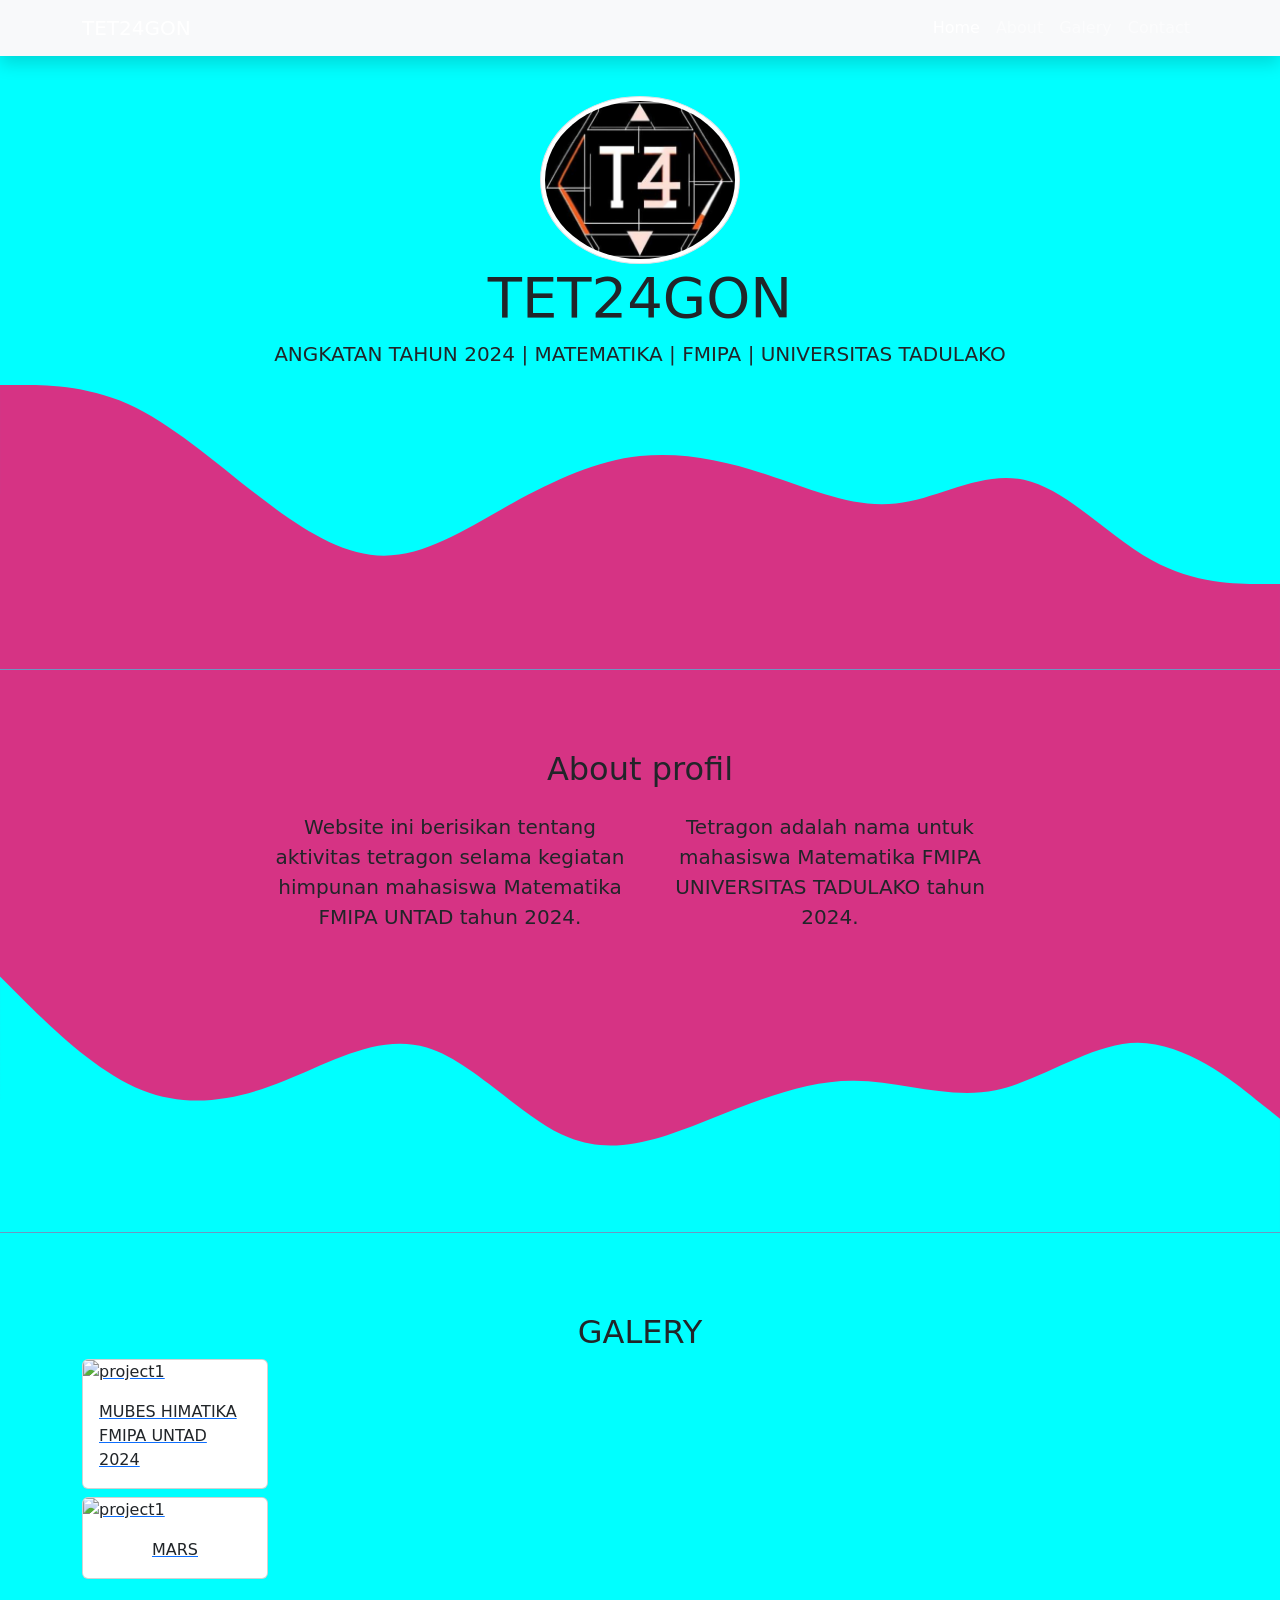
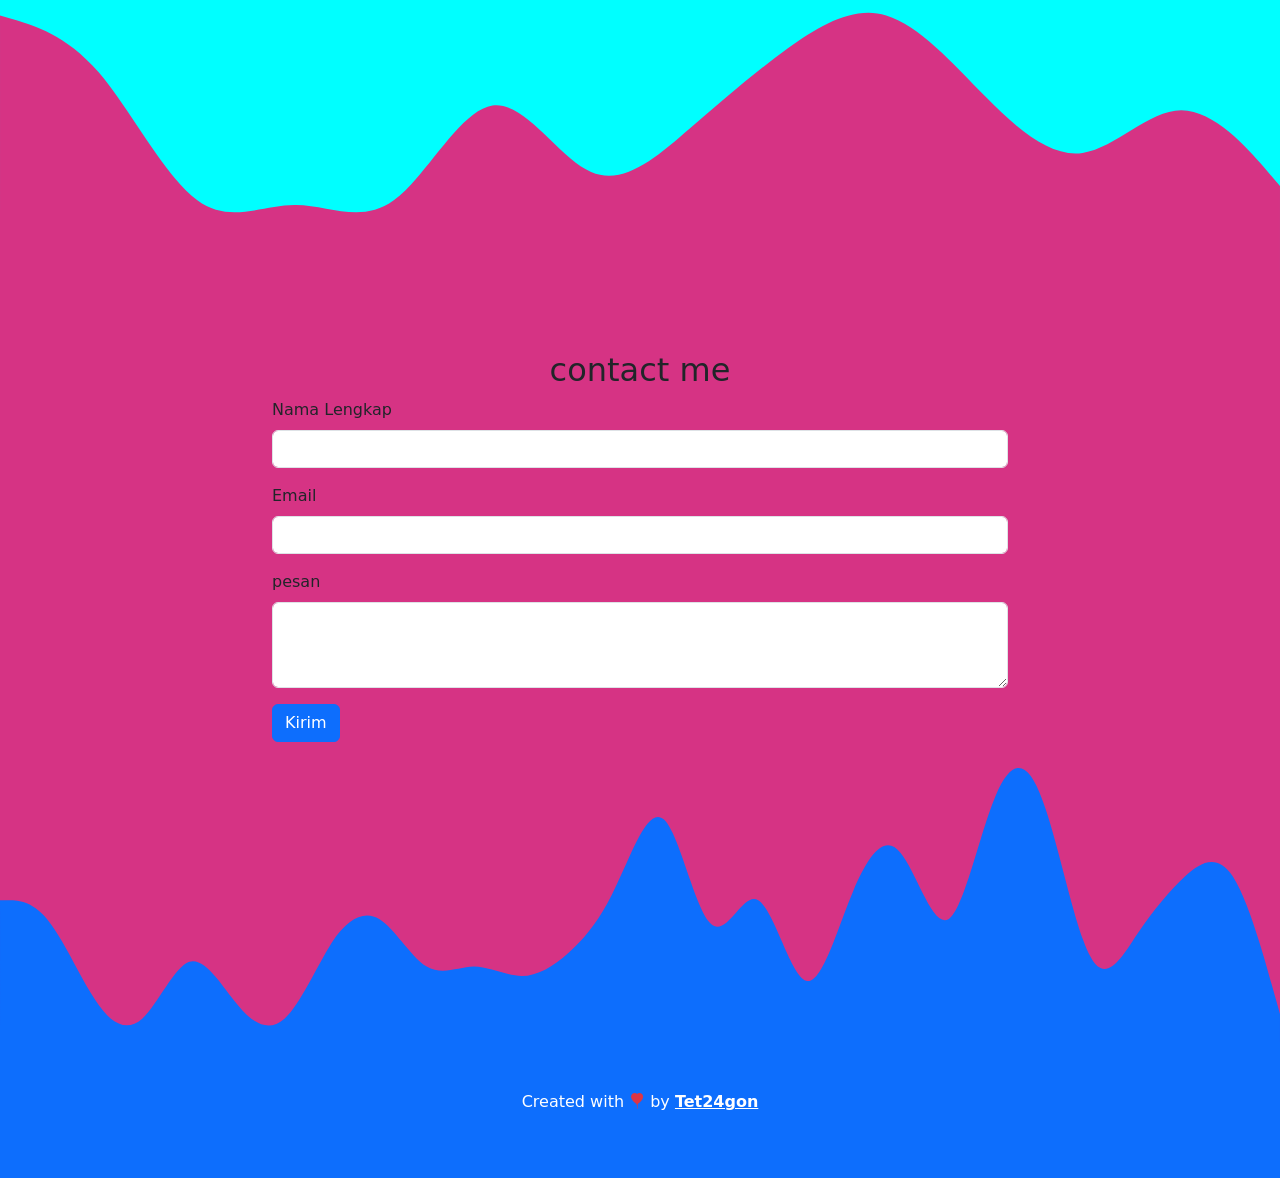
==== index.html @ 61226c6c "prtopolio" ====
<!DOCTYPE html>
<html lang="en">
  <head>
    <!-- Required meta tags -->
    <meta charset="utf-8" />
    <meta name="viewport" content="width=device-width, initial-scale=1" />

    <!-- Bootstrap CSS -->
    <link href="https://cdn.jsdelivr.net/npm/bootstrap@5.0.2/dist/css/bootstrap.min.css" rel="stylesheet" integrity="sha384-EVSTQN3/azprG1Anm3QDgpJLIm9Nao0Yz1ztcQTwFspd3yD65VohhpuuCOmLASjC" crossorigin="anonymous" />

    <!-- bootstrap icons -->
    <link rel="stylesheet" href="https://cdn.jsdelivr.net/npm/bootstrap-icons@1.11.3/font/bootstrap-icons.min.css" />

    <!-- My CSS -->
    <link rel="stylesheet" href="style.css" />

    <title>HIMATIKA PORTOPOLIO</title>
  </head>
  <body id="home">
    <!-- NAVBAR -->
    <nav class="navbar bg-body-tertiary navbar-expand-lg navbar-dark shadow bg-primary fixed-top">
      <div class="container">
        <a class="navbar-brand" href="#">TET24GON</a>
        <button class="navbar-toggler" type="button" data-bs-toggle="collapse" data-bs-target="#navbarNav" aria-controls="navbarNav" aria-expanded="false" aria-label="Toggle navigation">
          <span class="navbar-toggler-icon"></span>
        </button>
        <div class="collapse navbar-collapse" id="navbarNav">
          <ul class="navbar-nav ms-auto">
            <li class="nav-item">
              <a class="nav-link active" aria-current="page" href="#home">Home</a>
            </li>
            <li class="nav-item">
              <a class="nav-link" href="#about">About</a>
            </li>
            <li class="nav-item">
              <a class="nav-link" href="#galery">Galery</a>
            </li>
            <li class="nav-item">
              <a class="nav-link" href="#contact">Contact</a>
            </li>
          </ul>
        </div>
      </div>
    </nav>
    <!-- Akhir Navbar -->
    <!-- JUMBOTRON -->
    <section class="jumbotron text-center">
      <img src="img/logo.png" alt="TET24GON" width="200" class="rounded-circle img-thumbnail" />
      <h1 class="display-4">TET24GON</h1>
      <p class="lead">ANGKATAN TAHUN 2024 | MATEMATIKA | FMIPA | UNIVERSITAS TADULAKO</p>

      <svg xmlns="http://www.w3.org/2000/svg" viewBox="0 0 1440 320">
        <path
          fill="#d63384"
          fill-opacity="1"
          d="M0,0L24,0C48,0,96,0,144,21.3C192,43,240,85,288,122.7C336,160,384,192,432,192C480,192,528,160,576,133.3C624,107,672,85,720,80C768,75,816,85,864,101.3C912,117,960,139,1008,133.3C1056,128,1104,96,1152,106.7C1200,117,1248,171,1296,197.3C1344,224,1392,224,1416,224L1440,224L1440,320L1416,320C1392,320,1344,320,1296,320C1248,320,1200,320,1152,320C1104,320,1056,320,1008,320C960,320,912,320,864,320C816,320,768,320,720,320C672,320,624,320,576,320C528,320,480,320,432,320C384,320,336,320,288,320C240,320,192,320,144,320C96,320,48,320,24,320L0,320Z"
        ></path>
      </svg>
    </section>
    <!-- AKHIR JUMBOTRON -->

    <!-- about -->
    <section id="about" style="background-color: #d63384">
      <div class="container">
        <div class="row text-center mb-3">
          <div class="col">
            <h2>About profil</h2>
          </div>
        </div>

        <div class="row justify-content-center fs-5 text-center">
          <div class="col-md-4">
            <p>Website ini berisikan tentang aktivitas tetragon selama kegiatan himpunan mahasiswa Matematika FMIPA UNTAD tahun 2024.</p>
          </div>
          <div class="col-md-4">
            <p>Tetragon adalah nama untuk mahasiswa Matematika FMIPA UNIVERSITAS TADULAKO tahun 2024.</p>
          </div>
        </div>
      </div>
      <svg xmlns="http://www.w3.org/2000/svg" viewBox="0 0 1440 320">
        <path
          fill="#00ffff"
          fill-opacity="1"
          d="M0,32L26.7,58.7C53.3,85,107,139,160,160C213.3,181,267,171,320,149.3C373.3,128,427,96,480,112C533.3,128,587,192,640,213.3C693.3,235,747,213,800,192C853.3,171,907,149,960,149.3C1013.3,149,1067,171,1120,160C1173.3,149,1227,107,1280,106.7C1333.3,107,1387,149,1413,170.7L1440,192L1440,320L1413.3,320C1386.7,320,1333,320,1280,320C1226.7,320,1173,320,1120,320C1066.7,320,1013,320,960,320C906.7,320,853,320,800,320C746.7,320,693,320,640,320C586.7,320,533,320,480,320C426.7,320,373,320,320,320C266.7,320,213,320,160,320C106.7,320,53,320,27,320L0,320Z"
        ></path>
      </svg>
    </section>

    <!-- akhir about -->

    <!-- projects -->
    <section id="galery" style="background-color: #00ffff">
      <div class="container">
        <div class="row text-center">
          <div class="col">
            <h2>GALERY</h2>
          </div>
        </div>
        <div class="row">
          <a href="index2.html">
            <div class="col-md-2 mb-2">
              <div class="card">
                <img src="img/galery/palusidang.JPG" class="card-img-top" alt="project1" />
                <div class="card-body">
                  <p class="card-text">MUBES HIMATIKA FMIPA UNTAD 2024</p>
                </div>
              </div>
            </div>
          </a>
          <a href="index3.html">
            <div class="col-md-2 mb-2">
              <div class="card">
                <img src="img/logo2.JPG" class="card-img-top" alt="project1" />
                <div class="card-body">
                  <p class="card-text text-center">MARS</p>
                </div>
              </div>
            </div>
          </a>
        </div>
      </div>
      <svg xmlns="http://www.w3.org/2000/svg" viewBox="0 0 1440 320">
        <path
          fill="#d63384"
          fill-opacity="1"
          d="M0,32L18.5,37.3C36.9,43,74,53,111,96C147.7,139,185,213,222,240C258.5,267,295,245,332,245.3C369.2,245,406,267,443,240C480,213,517,139,554,133.3C590.8,128,628,192,665,208C701.5,224,738,192,775,160C812.3,128,849,96,886,69.3C923.1,43,960,21,997,32C1033.8,43,1071,85,1108,122.7C1144.6,160,1182,192,1218,186.7C1255.4,181,1292,139,1329,138.7C1366.2,139,1403,181,1422,202.7L1440,224L1440,320L1421.5,320C1403.1,320,1366,320,1329,320C1292.3,320,1255,320,1218,320C1181.5,320,1145,320,1108,320C1070.8,320,1034,320,997,320C960,320,923,320,886,320C849.2,320,812,320,775,320C738.5,320,702,320,665,320C627.7,320,591,320,554,320C516.9,320,480,320,443,320C406.2,320,369,320,332,320C295.4,320,258,320,222,320C184.6,320,148,320,111,320C73.8,320,37,320,18,320L0,320Z"
        ></path>
      </svg>
    </section>
    <!-- Akhir projects -->

    <!-- contact -->

    <section id="contact" style="background-color: #d63384">
      <div class="container">
        <div class="row text-center">
          <div class="col">
            <h2>contact me</h2>
          </div>
        </div>
        <div class="row justify-content-center mb-3">
          <div class="col-md-8">
            <div class="alert alert-success alert-dismissible fade show d-none my-alert" role="alert">
              <strong>Terimakasih!</strong> pesan anda sudah kami terima.
              <button type="button" class="btn-close" data-bs-dismiss="alert" aria-label="Close"></button>
            </div>
            <form name="portopolio1">
              <div class="mb-3">
                <label for="name" class="form-label">Nama Lengkap</label>
                <input type="text" class="form-control" id="name" aria-describedby="name" name="nama" />
              </div>
              <div class="mb-3">
                <label for="email" class="form-label">Email</label>
                <input type="email" class="form-control" id="email" aria-describedby="email" name="email" />
              </div>
              <div class="mb-3">
                <label for="pesan" class="form-label">pesan</label>
                <textarea class="form-control" id="pesan" rows="3" name="pesan"></textarea>
              </div>
              <button type="submit" class="btn btn-primary btn-kirim">Kirim</button>
              <button class="btn btn-primary btn-loading d-none" type="button" disabled>
                <span class="spinner-border spinner-border-sm" aria-hidden="true"></span>
                <span role="status">Loading...</span>
              </button>
            </form>
          </div>
        </div>
      </div>

      <svg xmlns="http://www.w3.org/2000/svg" viewBox="0 0 1440 320">
        <path
          fill="#0d6efd"
          fill-opacity="1"
          d="M0,160L8.9,160C17.8,160,36,160,53,181.3C71.1,203,89,245,107,272C124.4,299,142,309,160,293.3C177.8,277,196,235,213,229.3C231.1,224,249,256,267,277.3C284.4,299,302,309,320,293.3C337.8,277,356,235,373,208C391.1,181,409,171,427,181.3C444.4,192,462,224,480,234.7C497.8,245,516,235,533,234.7C551.1,235,569,245,587,245.3C604.4,245,622,235,640,218.7C657.8,203,676,181,693,144C711.1,107,729,53,747,69.3C764.4,85,782,171,800,186.7C817.8,203,836,149,853,160C871.1,171,889,245,907,250.7C924.4,256,942,192,960,149.3C977.8,107,996,85,1013,106.7C1031.1,128,1049,192,1067,181.3C1084.4,171,1102,85,1120,42.7C1137.8,0,1156,0,1173,48C1191.1,96,1209,192,1227,224C1244.4,256,1262,224,1280,197.3C1297.8,171,1316,149,1333,133.3C1351.1,117,1369,107,1387,133.3C1404.4,160,1422,224,1431,256L1440,288L1440,320L1431.1,320C1422.2,320,1404,320,1387,320C1368.9,320,1351,320,1333,320C1315.6,320,1298,320,1280,320C1262.2,320,1244,320,1227,320C1208.9,320,1191,320,1173,320C1155.6,320,1138,320,1120,320C1102.2,320,1084,320,1067,320C1048.9,320,1031,320,1013,320C995.6,320,978,320,960,320C942.2,320,924,320,907,320C888.9,320,871,320,853,320C835.6,320,818,320,800,320C782.2,320,764,320,747,320C728.9,320,711,320,693,320C675.6,320,658,320,640,320C622.2,320,604,320,587,320C568.9,320,551,320,533,320C515.6,320,498,320,480,320C462.2,320,444,320,427,320C408.9,320,391,320,373,320C355.6,320,338,320,320,320C302.2,320,284,320,267,320C248.9,320,231,320,213,320C195.6,320,178,320,160,320C142.2,320,124,320,107,320C88.9,320,71,320,53,320C35.6,320,18,320,9,320L0,320Z"
        ></path>
      </svg>
    </section>

    <!-- akhir exit -->

    <!-- footer -->

    <footer class="bg-primary text-white text-center p-5">
      <p>Created with <i class="bi bi-balloon-heart-fill text-danger"></i> by <a href="https://www.instagram.com/tet24gon?gsh=MWlka2pwNmgNHVqZA/" class="text-white fw-bold">Tet24gon</a></p>
    </footer>

    <!-- akhir footer -->
    <script src="https://cdn.jsdelivr.net/npm/bootstrap@5.0.2/dist/js/bootstrap.bundle.min.js" integrity="sha384-MrcW6ZMFYlzcLA8Nl+NtUVF0sA7MsXsP1UyJoMp4YLEuNSfAP+JcXn/tWtIaxVXM" crossorigin="anonymous"></script>
    <script>
      const scriptURL = "https://script.google.com/macros/s/AKfycbwNkjpPdAg06sva5KxbIYnafPyKkwyiQ1u6Nf15S3ZF_G12mXlEwsR9PyTUqgRRrVNF/exec";
      const form = document.forms["portopolio1"];
      const btnKirim = document.querySelector(".btn-kirim");
      const btnLoading = document.querySelector(".btn-loading");
      const myAlert = document.querySelector(".my-alert");
      form.addEventListener("submit", (e) => {
        e.preventDefault();
        // ketikatombol submit diklick
        //tampilkan tombol loading, hilangkan tombol kirim
        btnLoading.classList.toggle("d-none");
        btnKirim.classList.toggle("d-none");

        fetch(scriptURL, { method: "POST", body: new FormData(form) })
          .then((response) => {
            //tampilkan tombol kirim, hilangkan tombol loading
            btnLoading.classList.toggle("d-none");
            btnKirim.classList.toggle("d-none");
            // tampilkan alert
            myAlert.classList.toggle("d-none");
            // reset formnya
            form.reset();
            console.log("Success!", response);
          })
          .catch((error) => console.error("Error!", error.message));
      });
    </script>
  </body>
</html>
---- style.css ----
.jumbotron {
  padding-top: 6rem;
  background-color: #00ffff;
}

section {
  padding-top: 5rem;
}
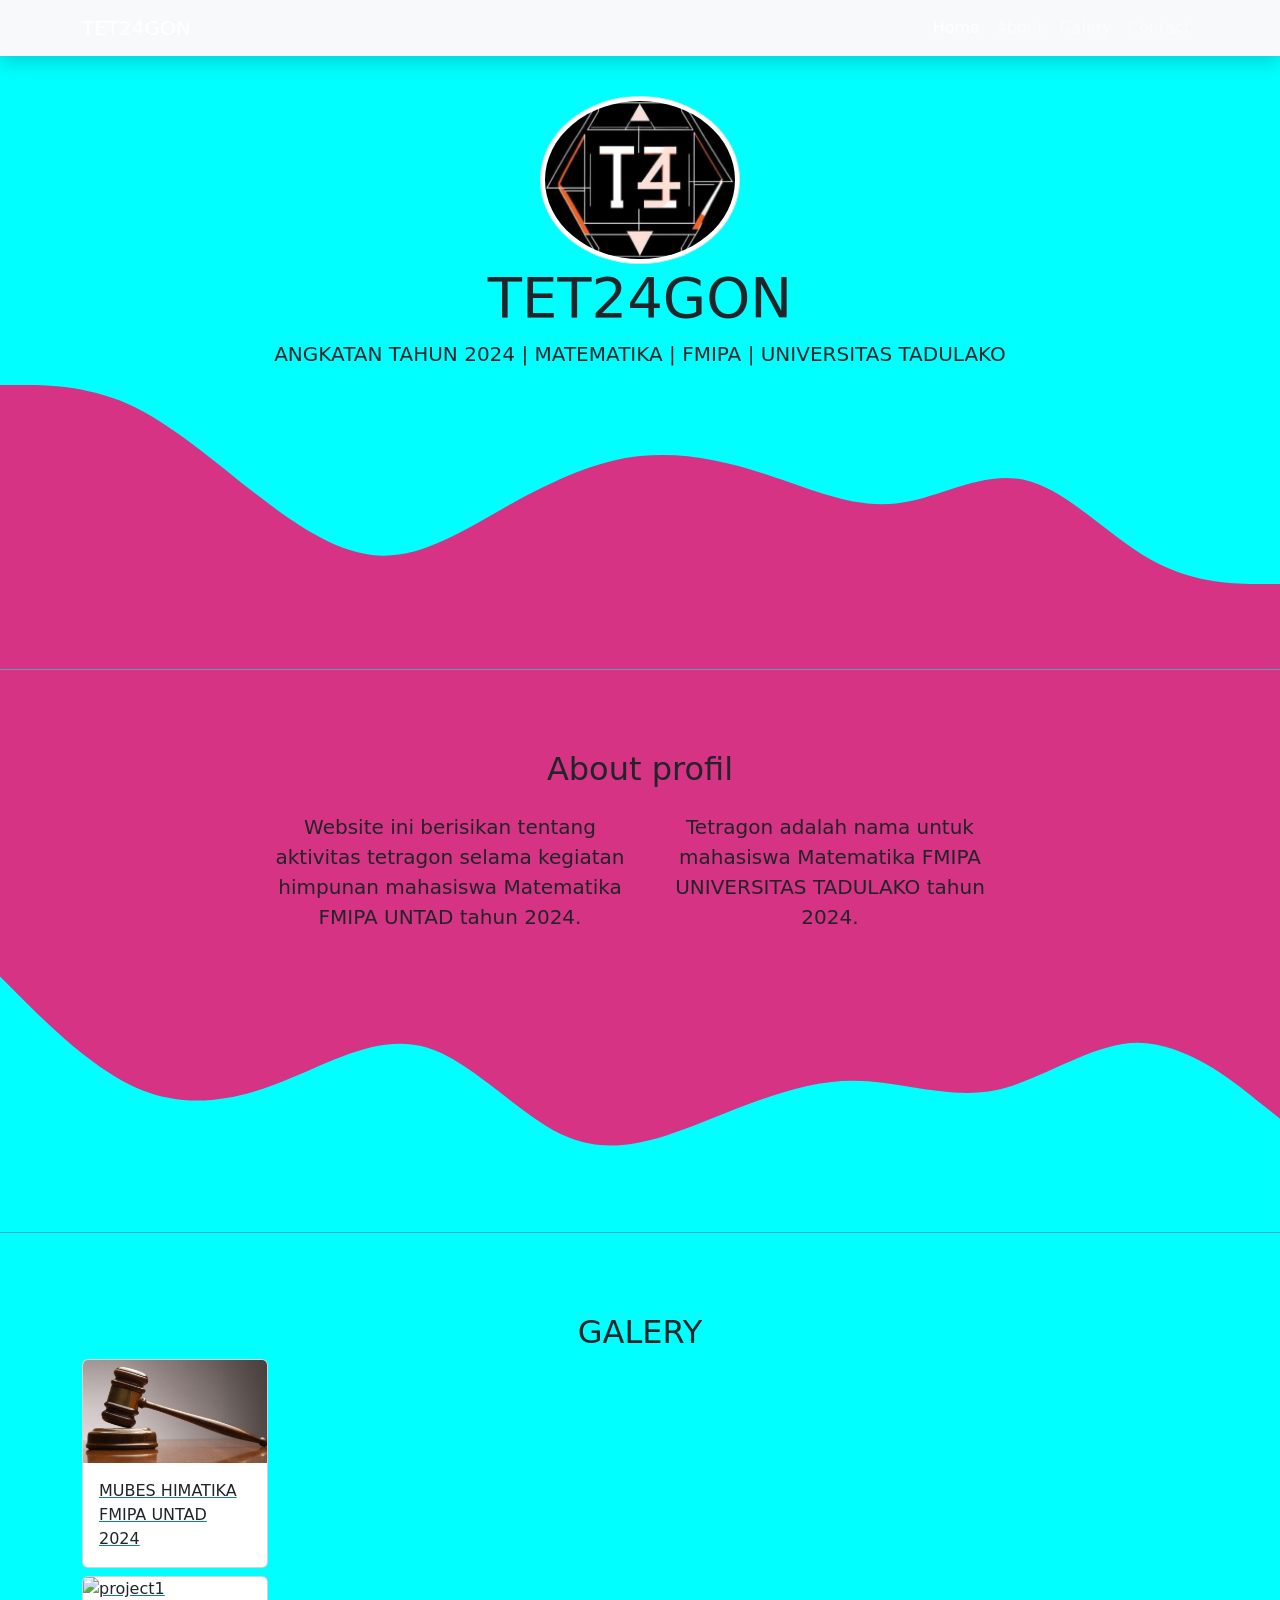
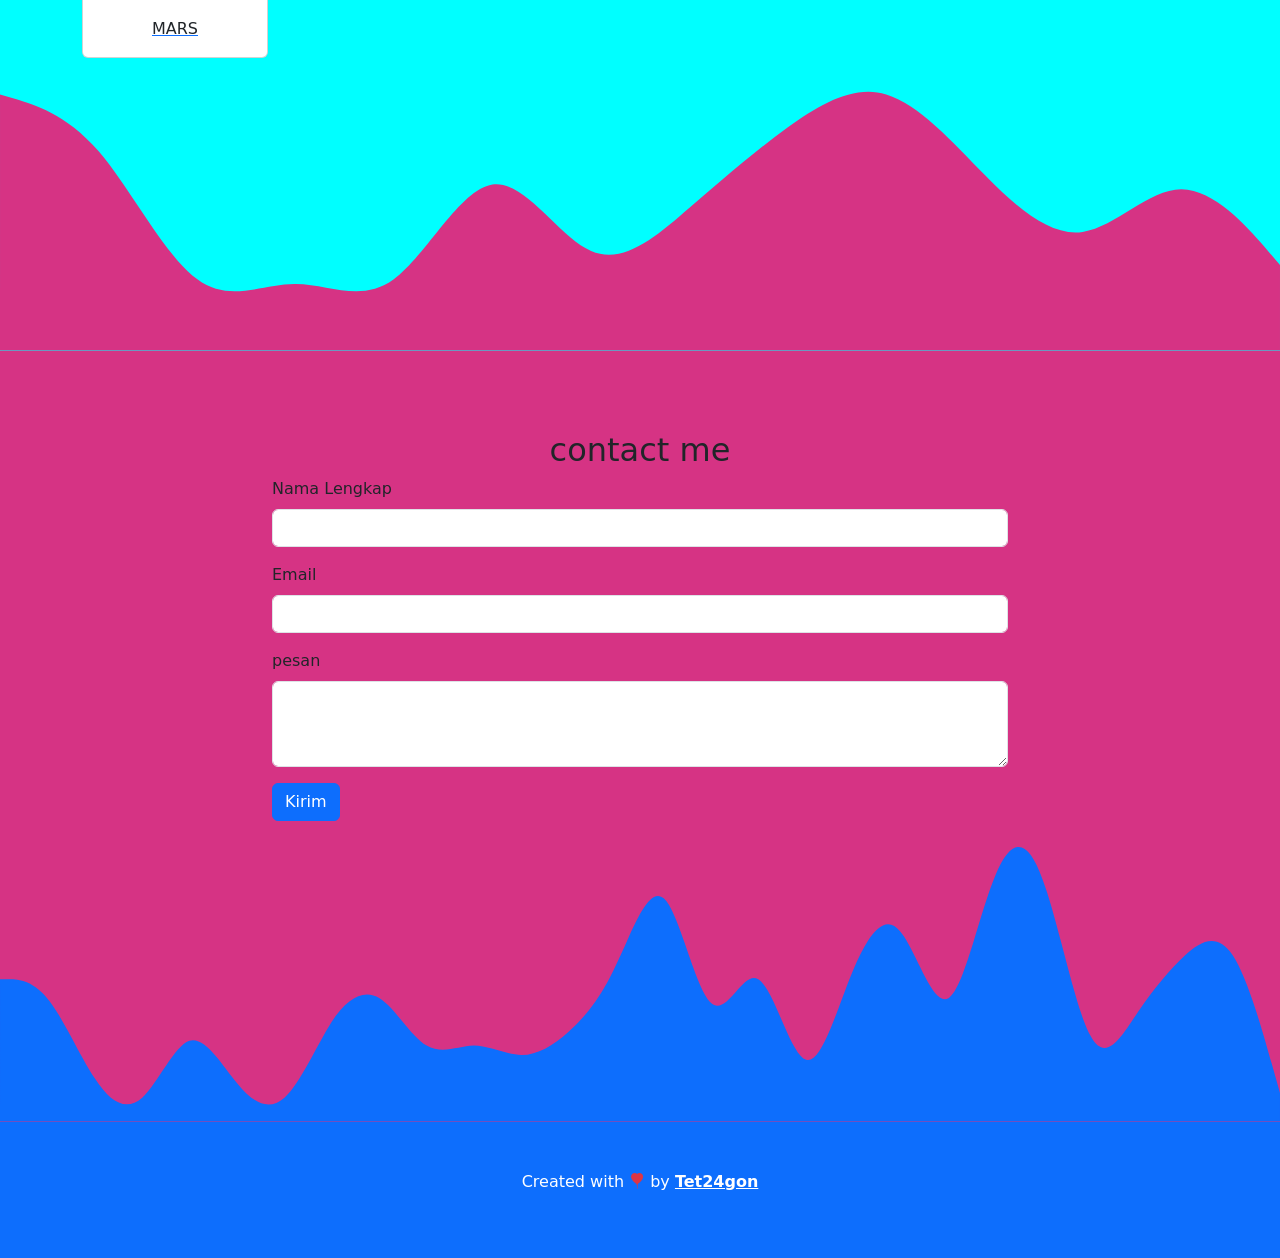
==== commit 0a9340da: "Fix image filename case in index.html" ====
--- a/index.html
+++ b/index.html
@@ -100,7 +100,7 @@
           <a href="index2.html">
             <div class="col-md-2 mb-2">
               <div class="card">
-                <img src="img/galery/palusidang.JPG" class="card-img-top" alt="project1" />
+                <img src="img/galery/palusidang.jpg" class="card-img-top" alt="project1" />
                 <div class="card-body">
                   <p class="card-text">MUBES HIMATIKA FMIPA UNTAD 2024</p>
                 </div>
